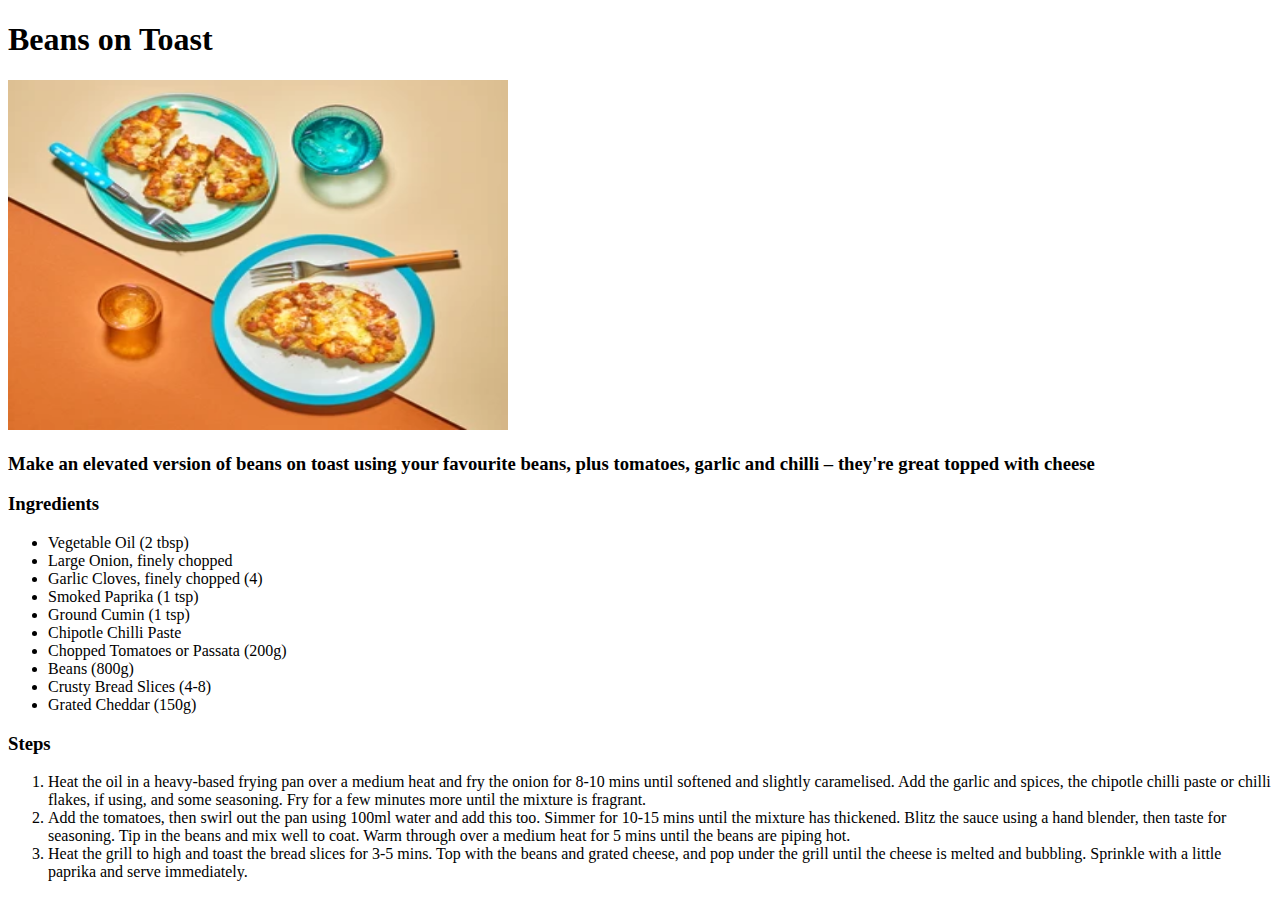
==== recipes/beans_on_toast.html @ 435bdbea "Added Beans on Toast recipe" ====
<!DOCTYPE html>
<html lang="en">
<head>
    <meta charset="UTF-8">
    <meta name="viewport" content="width=device-width, initial-scale=1.0">
    <title>Beans on Toast</title>
</head>
<body>
    <h1>Beans on Toast</h1>
    <img src="../images/beans_on_toast.webp" alt="Beans On Toast" height="350" width="500">
    <h3>Make an elevated version of beans on toast using your favourite beans, plus tomatoes, garlic and chilli – they're great topped with cheese</h3>
    <h3>Ingredients</h3>
    <ul>
        <li>Vegetable Oil (2 tbsp)</li>
        <li>Large Onion, finely chopped</li>
        <li>Garlic Cloves, finely chopped (4)</li>
        <li>Smoked Paprika (1 tsp)</li>
        <li>Ground Cumin (1 tsp)</li>
        <li>Chipotle Chilli Paste</li>
        <li>Chopped Tomatoes or Passata (200g)</li>
        <li>Beans (800g)</li>
        <li>Crusty Bread Slices (4-8)</li>
        <li>Grated Cheddar (150g)</li>
    </ul>
    <h3>Steps</h3>
    <ol>
        <li>Heat the oil in a heavy-based frying pan over a medium heat and fry the onion for 8-10 mins until softened and slightly caramelised. Add the garlic and spices, the chipotle chilli paste or chilli flakes, if using, and some seasoning. Fry for a few minutes more until the mixture is fragrant.</li>
        <li>Add the tomatoes, then swirl out the pan using 100ml water and add this too. Simmer for 10-15 mins until the mixture has thickened. Blitz the sauce using a hand blender, then taste for seasoning. Tip in the beans and mix well to coat. Warm through over a medium heat for 5 mins until the beans are piping hot.</li>
        <li>Heat the grill to high and toast the bread slices for 3-5 mins. Top with the beans and grated cheese, and pop under the grill until the cheese is melted and bubbling. Sprinkle with a little paprika and serve immediately.</li>
    </ol>
</body>
</html>
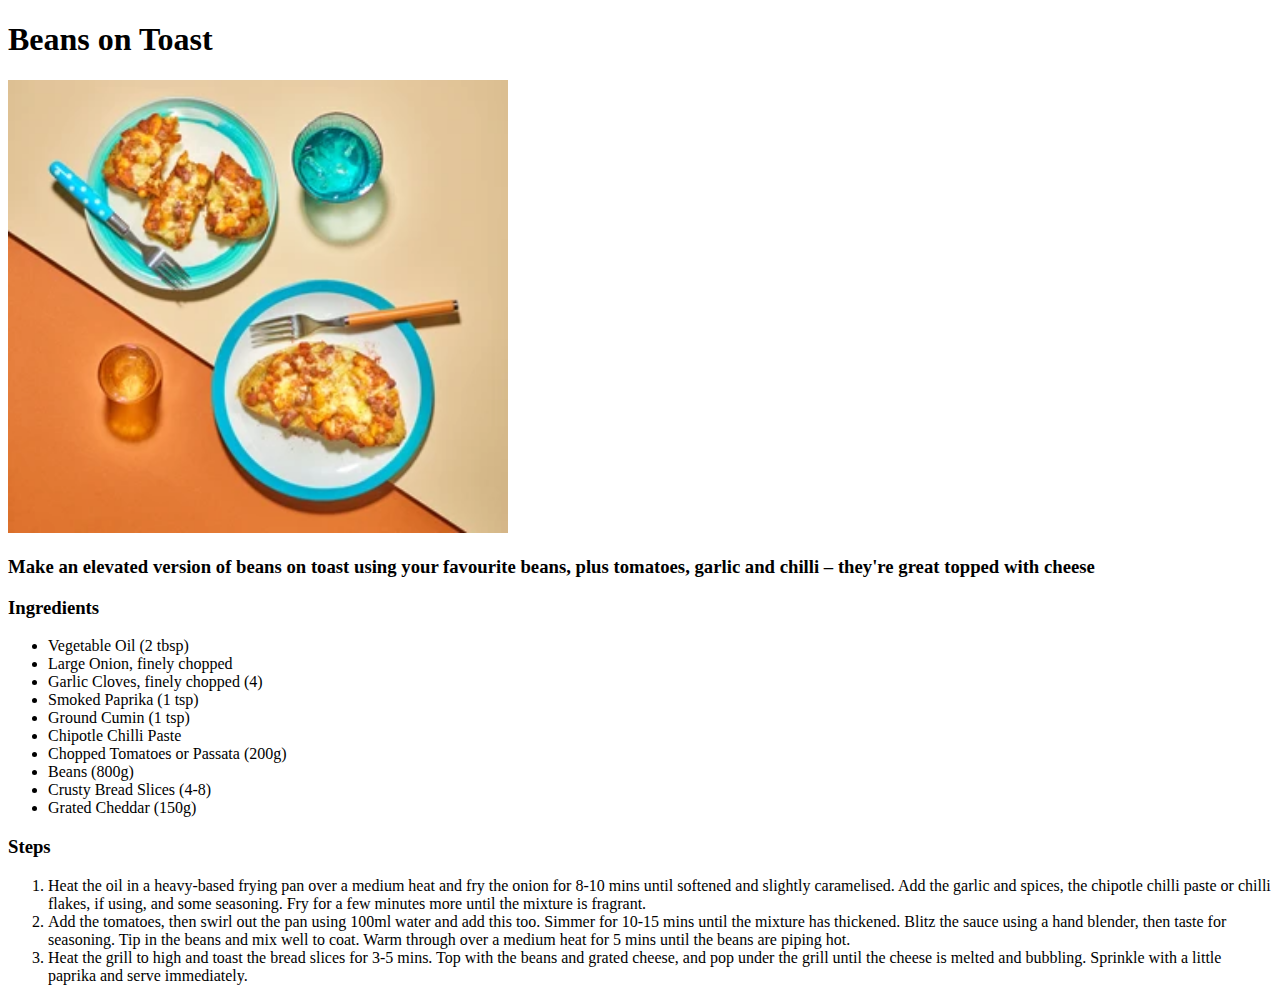
==== commit 8a1fc635: "uniformed Image Heights" ====
--- a/recipes/beans_on_toast.html
+++ b/recipes/beans_on_toast.html
@@ -7,7 +7,7 @@
 </head>
 <body>
     <h1>Beans on Toast</h1>
-    <img src="../images/beans_on_toast.webp" alt="Beans On Toast" height="350" width="500">
+    <img src="../images/beans_on_toast.webp" alt="Beans On Toast" height= auto width="500">
     <h3>Make an elevated version of beans on toast using your favourite beans, plus tomatoes, garlic and chilli – they're great topped with cheese</h3>
     <h3>Ingredients</h3>
     <ul>
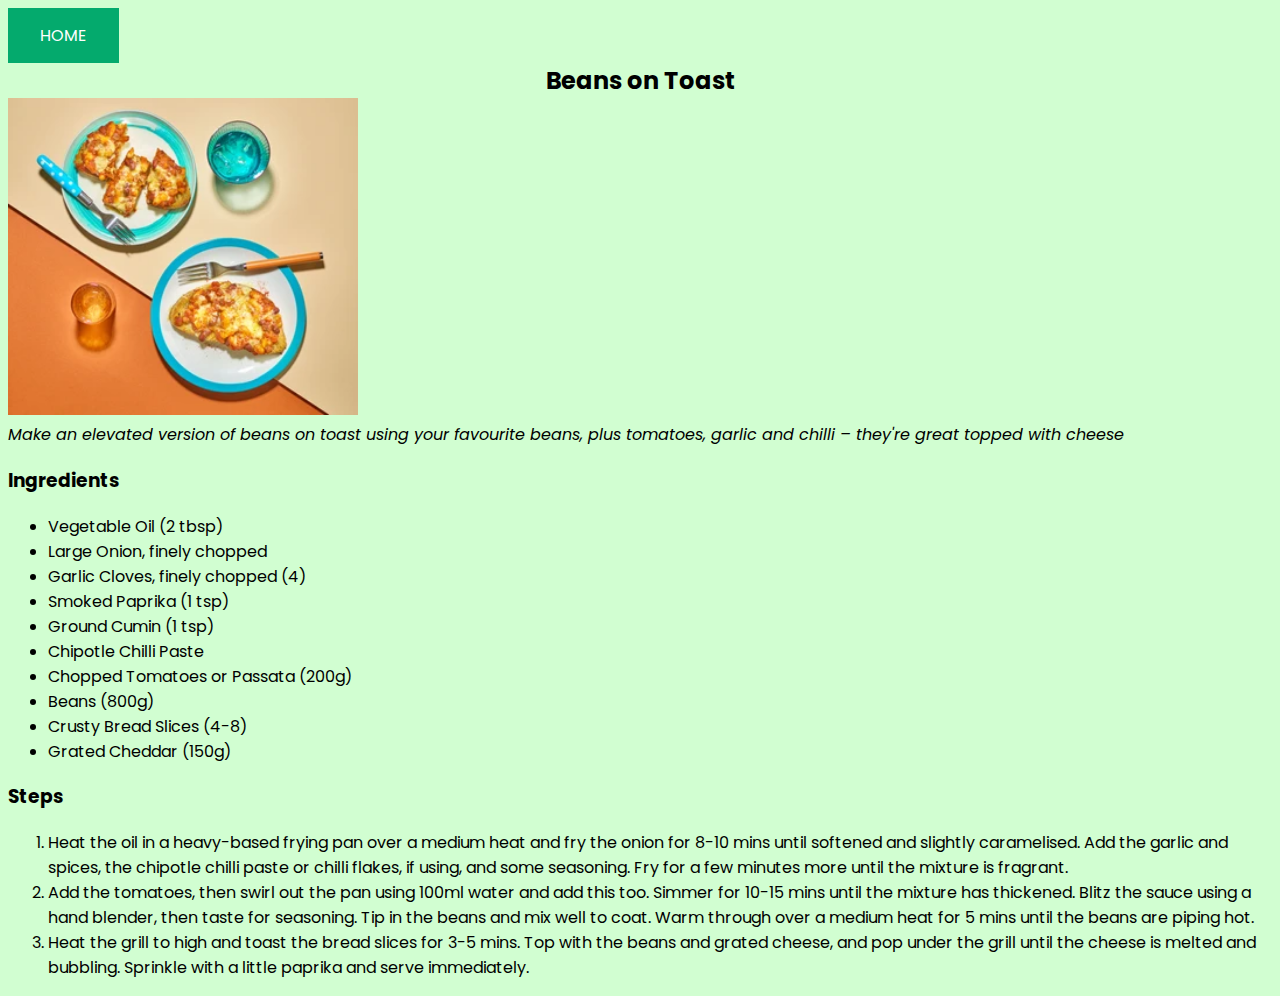
==== commit cc06795a: "Styling Added" ====
--- a/recipes/beans_on_toast.html
+++ b/recipes/beans_on_toast.html
@@ -3,12 +3,15 @@
 <head>
     <meta charset="UTF-8">
     <meta name="viewport" content="width=device-width, initial-scale=1.0">
+    <link rel="stylesheet" href="../styles.css">
+    <link href='https://fonts.googleapis.com/css?family=Poppins' rel='stylesheet'>
     <title>Beans on Toast</title>
 </head>
 <body>
-    <h1>Beans on Toast</h1>
+    <a id="button" href="../index.html">HOME</a>
+    <div class="page_title">Beans on Toast</div>
     <img src="../images/beans_on_toast.webp" alt="Beans On Toast" height= auto width="500">
-    <h3>Make an elevated version of beans on toast using your favourite beans, plus tomatoes, garlic and chilli – they're great topped with cheese</h3>
+    <div id="recipe_description">Make an elevated version of beans on toast using your favourite beans, plus tomatoes, garlic and chilli – they're great topped with cheese</div>
     <h3>Ingredients</h3>
     <ul>
         <li>Vegetable Oil (2 tbsp)</li>
--- a/styles.css
+++ b/styles.css
@@ -0,0 +1,31 @@
+body {
+    font-family: 'Poppins', Verdana, sans-serif;
+    background-color: rgb(209, 254, 209);
+}
+
+.page_title {
+    font-size: 24px;
+    font-weight: bold;
+    text-align: center;
+}
+
+#recipe_description {
+    font-style: italic;
+    font-weight: 400;
+}
+
+#button {
+    background-color: #04AA6D;
+    border: none;
+    color: white;
+    padding: 15px 32px;
+    text-align: center;
+    text-decoration: none;
+    display: inline-block;
+    font-size: 16px;
+}
+
+img {
+    width: 350px;
+    height: auto;
+}
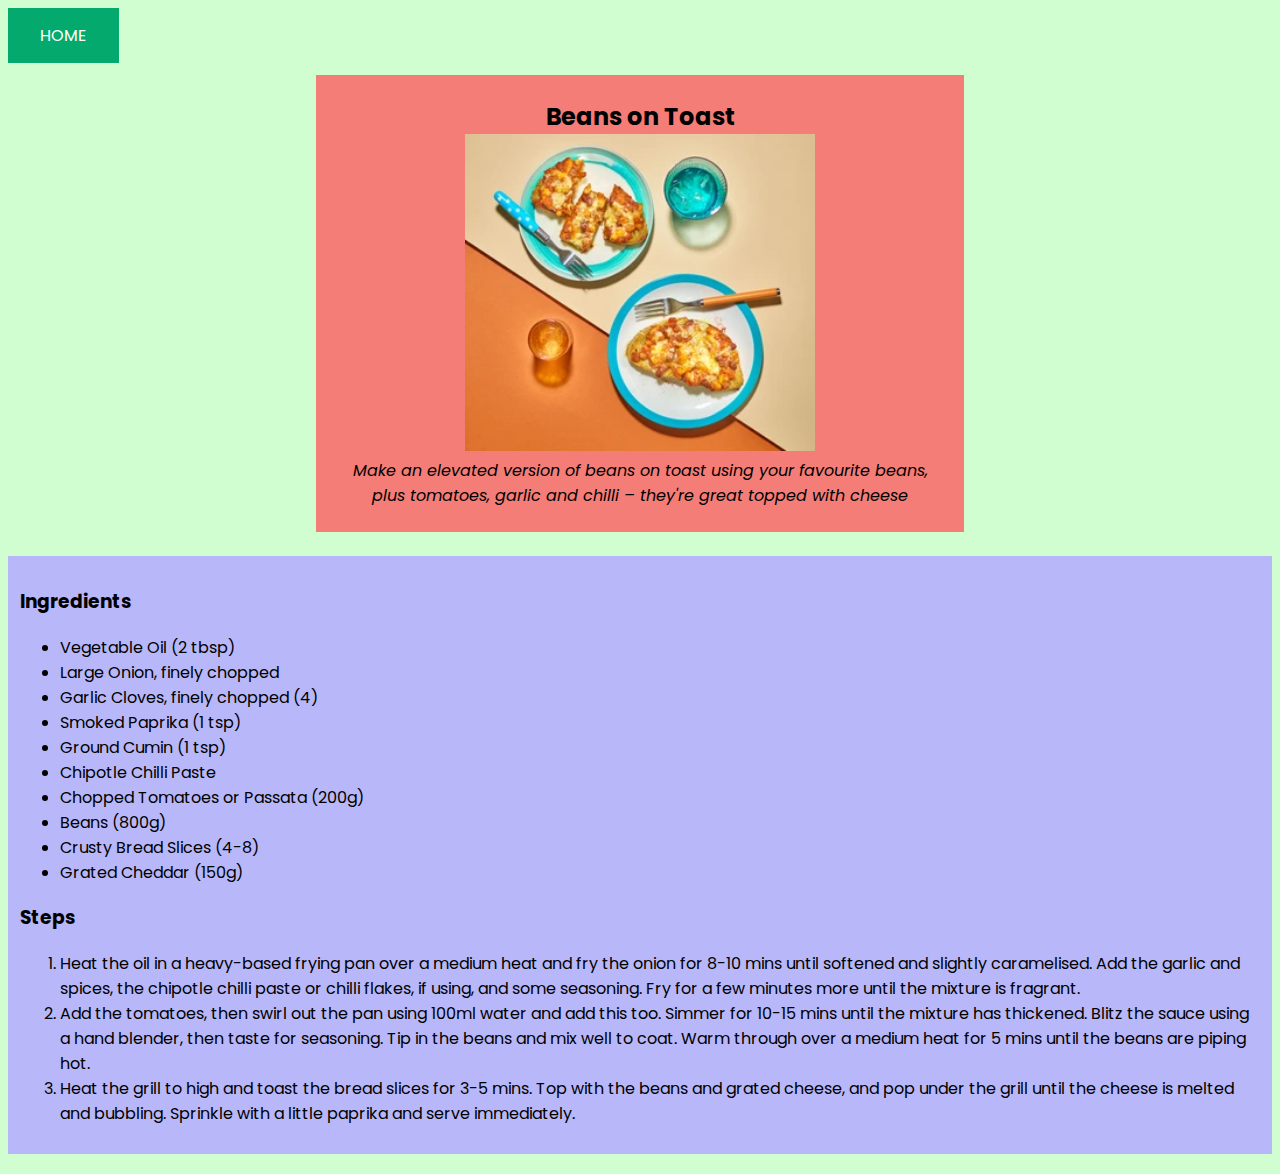
==== commit 855146a9: "Added styling to Recipe Pages" ====
--- a/recipes/beans_on_toast.html
+++ b/recipes/beans_on_toast.html
@@ -9,27 +9,31 @@
 </head>
 <body>
     <a id="button" href="../index.html">HOME</a>
-    <div class="page_title">Beans on Toast</div>
-    <img src="../images/beans_on_toast.webp" alt="Beans On Toast" height= auto width="500">
-    <div id="recipe_description">Make an elevated version of beans on toast using your favourite beans, plus tomatoes, garlic and chilli – they're great topped with cheese</div>
-    <h3>Ingredients</h3>
-    <ul>
-        <li>Vegetable Oil (2 tbsp)</li>
-        <li>Large Onion, finely chopped</li>
-        <li>Garlic Cloves, finely chopped (4)</li>
-        <li>Smoked Paprika (1 tsp)</li>
-        <li>Ground Cumin (1 tsp)</li>
-        <li>Chipotle Chilli Paste</li>
-        <li>Chopped Tomatoes or Passata (200g)</li>
-        <li>Beans (800g)</li>
-        <li>Crusty Bread Slices (4-8)</li>
-        <li>Grated Cheddar (150g)</li>
-    </ul>
-    <h3>Steps</h3>
-    <ol>
-        <li>Heat the oil in a heavy-based frying pan over a medium heat and fry the onion for 8-10 mins until softened and slightly caramelised. Add the garlic and spices, the chipotle chilli paste or chilli flakes, if using, and some seasoning. Fry for a few minutes more until the mixture is fragrant.</li>
-        <li>Add the tomatoes, then swirl out the pan using 100ml water and add this too. Simmer for 10-15 mins until the mixture has thickened. Blitz the sauce using a hand blender, then taste for seasoning. Tip in the beans and mix well to coat. Warm through over a medium heat for 5 mins until the beans are piping hot.</li>
-        <li>Heat the grill to high and toast the bread slices for 3-5 mins. Top with the beans and grated cheese, and pop under the grill until the cheese is melted and bubbling. Sprinkle with a little paprika and serve immediately.</li>
-    </ol>
+    <div id="recipe_heading">
+        <div class="page_title">Beans on Toast</div>
+        <img src="../images/beans_on_toast.webp" alt="Beans On Toast" height= auto width="500">
+        <div id="recipe_description">Make an elevated version of beans on toast using your favourite beans, plus tomatoes, garlic and chilli – they're great topped with cheese</div>
+    </div>
+    <div id="instructions">
+        <h3>Ingredients</h3>
+        <ul>
+            <li>Vegetable Oil (2 tbsp)</li>
+            <li>Large Onion, finely chopped</li>
+            <li>Garlic Cloves, finely chopped (4)</li>
+            <li>Smoked Paprika (1 tsp)</li>
+            <li>Ground Cumin (1 tsp)</li>
+            <li>Chipotle Chilli Paste</li>
+            <li>Chopped Tomatoes or Passata (200g)</li>
+            <li>Beans (800g)</li>
+            <li>Crusty Bread Slices (4-8)</li>
+            <li>Grated Cheddar (150g)</li>
+        </ul>
+        <h3>Steps</h3>
+        <ol>
+            <li>Heat the oil in a heavy-based frying pan over a medium heat and fry the onion for 8-10 mins until softened and slightly caramelised. Add the garlic and spices, the chipotle chilli paste or chilli flakes, if using, and some seasoning. Fry for a few minutes more until the mixture is fragrant.</li>
+            <li>Add the tomatoes, then swirl out the pan using 100ml water and add this too. Simmer for 10-15 mins until the mixture has thickened. Blitz the sauce using a hand blender, then taste for seasoning. Tip in the beans and mix well to coat. Warm through over a medium heat for 5 mins until the beans are piping hot.</li>
+            <li>Heat the grill to high and toast the bread slices for 3-5 mins. Top with the beans and grated cheese, and pop under the grill until the cheese is melted and bubbling. Sprinkle with a little paprika and serve immediately.</li>
+        </ol>
+    </div>
 </body>
 </html>--- a/styles.css
+++ b/styles.css
@@ -1,6 +1,22 @@
 body {
     font-family: 'Poppins', Verdana, sans-serif;
     background-color: rgb(209, 254, 209);
+}
+
+#recipe_heading {
+    display: block;
+    margin: 12px auto;
+    text-align: center;
+    padding: 24px;
+    width: 600px;
+    background-color: rgb(245, 125, 119);
+}
+
+#instructions {
+    display: inline-block;
+    margin: 12px auto;
+    padding: 12px;
+    background-color: rgb(183, 183, 249);
 }
 
 .page_title {
